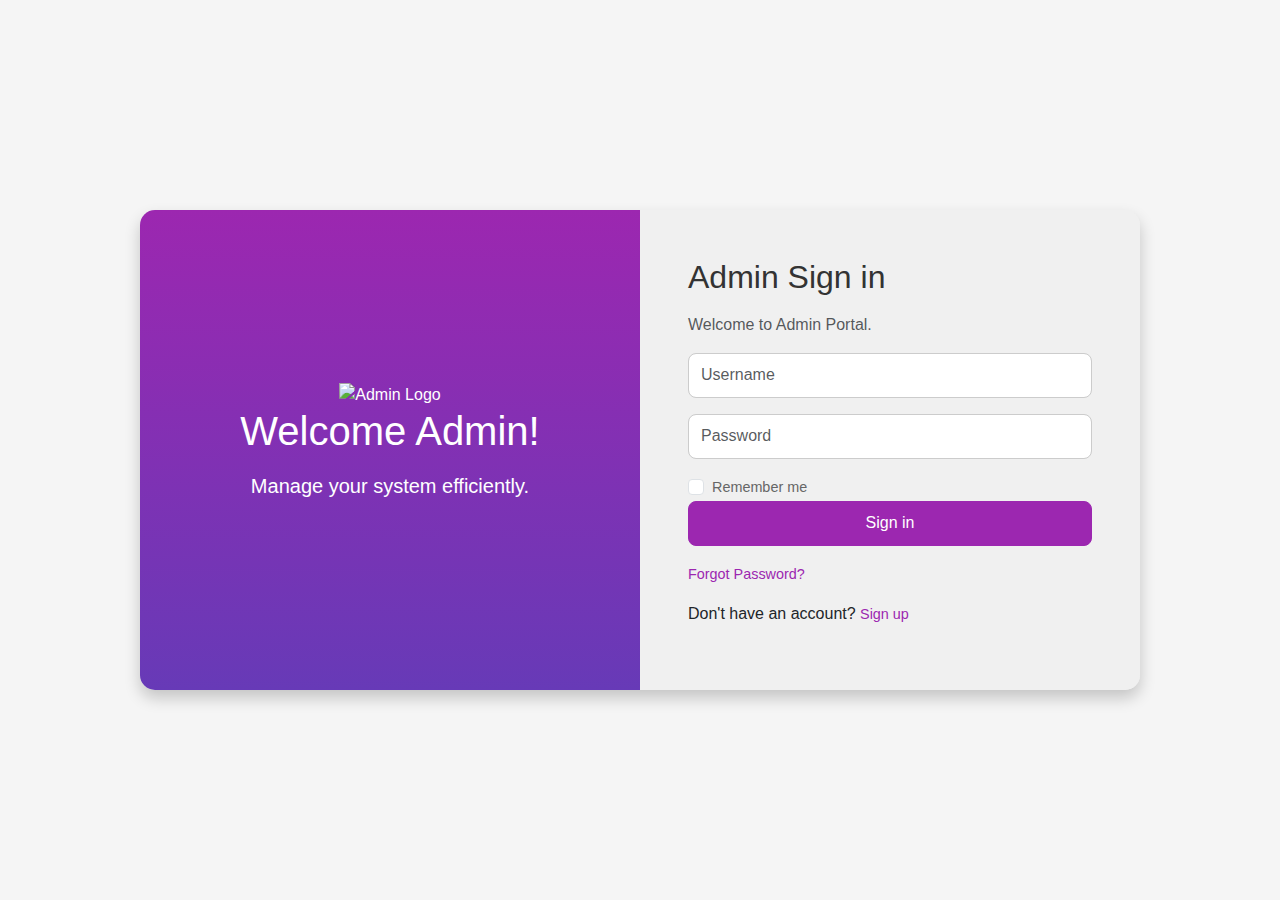
==== login_superadmin.html @ 80c26b61 "Merge pull request #1 from akbarprss/main" ====
<!DOCTYPE html>
<html lang="en">
  <head>
    <meta charset="UTF-8" />
    <meta name="viewport" content="width=device-width, initial-scale=1.0" />
    <title>Admin Login</title>
    <link
      rel="stylesheet"
      href="https://unpkg.com/bootstrap@5.3.3/dist/css/bootstrap.min.css"
    />
    <style>
      body {
        background: #f5f5f5; /* Background color */
        height: 100vh;
        display: flex;
        justify-content: center;
        align-items: center;
        font-family: "Segoe UI", Tahoma, Geneva, Verdana, sans-serif;
      }
      .login-container {
        background-color: #f0f0f0; /* Container background color */
        border-radius: 15px;
        box-shadow: 0 8px 16px rgba(0, 0, 0, 0.2);
        overflow: hidden;
        display: flex;
        max-width: 1000px;
        width: 100%;
      }
      .left-section {
        background: linear-gradient(
          to bottom,
          #9c27b0,
          #673ab7
        ); /* Gradient purple */
        padding: 3rem;
        flex: 1;
        display: flex;
        flex-direction: column;
        justify-content: center;
        align-items: center;
        color: white;
      }
      .left-section h1 {
        font-size: 2.5rem;
        margin-bottom: 1rem;
      }
      .left-section p {
        font-size: 1.25rem;
        max-width: 300px;
        text-align: center;
      }
      .right-section {
        padding: 3rem;
        flex: 1;
        display: flex;
        flex-direction: column;
        justify-content: center;
        background-color: #f0f0f0; /* Background color for the right section */
      }
      .right-section h2 {
        font-size: 2rem;
        margin-bottom: 1rem;
        color: #333; /* Text color for the right section */
      }
      .right-section .form-control {
        margin-bottom: 1rem;
        border-radius: 8px;
        height: 45px;
        border-color: #ccc; /* Border color for form controls */
      }
      .right-section .btn {
        height: 45px;
        border-radius: 8px;
        transition: all 0.3s ease-in-out;
        background-color: #9c27b0; /* Button color */
        border-color: #9c27b0;
        color: white; /* Text color for the button */
      }
      .right-section .btn:hover {
        transform: translateY(-2px);
        box-shadow: 0 4px 8px rgba(0, 0, 0, 0.1);
      }
      .form-check-label {
        font-size: 0.9rem;
        color: #666; /* Text color for form check label */
      }
      .form-check-input {
        margin-top: 0.3rem;
      }
      .forgot-password,
      .register {
        font-size: 0.9rem;
        text-decoration: none;
        color: #9c27b0; /* Link color */
        transition: all 0.3s ease-in-out;
      }
      .forgot-password:hover,
      .register:hover {
        text-decoration: underline;
      }
      .logo img {
        max-width: 150px;
      }
    </style>
  </head>
  <body>
    <div class="login-container">
      <div class="left-section">
        <div class="logo">
          <img src="Logo.png" alt="Admin Logo" />
        </div>
        <h1>Welcome Admin!</h1>
        <p>Manage your system efficiently.</p>
      </div>
      <div class="right-section">
        <h2>Admin Sign in</h2>
        <p class="text-muted">Welcome to Admin Portal.</p>
        <form>
          <input
            type="text"
            class="form-control"
            name="username"
            id="username"
            placeholder="Username"
            required
          />
          <input
            type="password"
            class="form-control"
            name="password"
            id="password"
            placeholder="Password"
            required
          />
          <div class="form-check">
            <input
              class="form-check-input"
              type="checkbox"
              value=""
              name="rememberMe"
              id="rememberMe"
            />
            <label class="form-check-label" for="rememberMe">
              Remember me
            </label>
          </div>
          <div class="d-grid">
            <button class="btn btn-primary" type="submit">Sign in</button>
          </div>
          <div class="mt-3">
            <a href="#!" class="forgot-password">Forgot Password?</a>
          </div>
          <div class="mt-3">
            <p>
              Don't have an account?
              <a href="#!" class="register">Sign up</a>
            </p>
          </div>
        </form>
      </div>
    </div>
  </body>
</html>
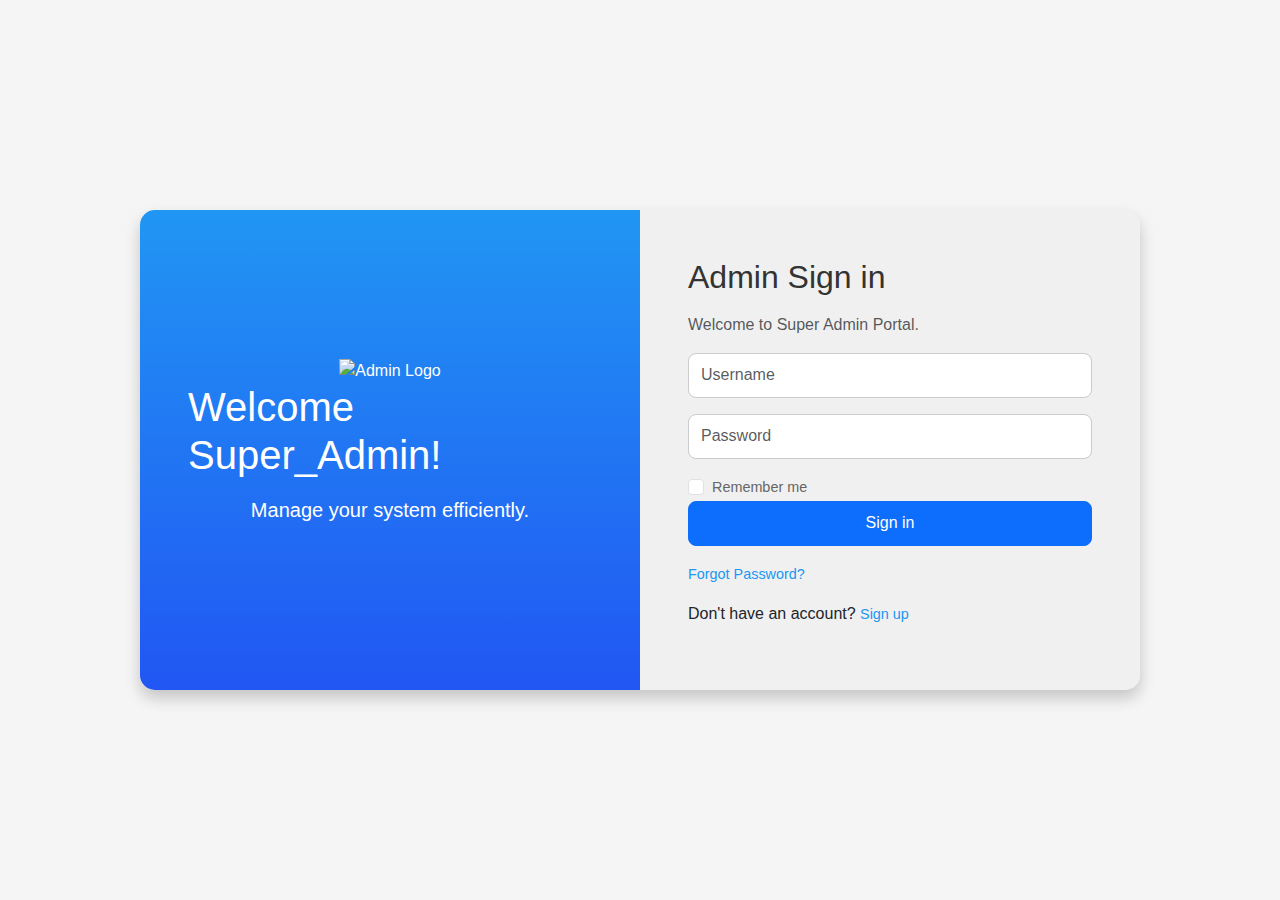
==== commit 1ec5ad57: "login_superadmin" ====
--- a/login_superadmin.html
+++ b/login_superadmin.html
@@ -29,8 +29,8 @@
       .left-section {
         background: linear-gradient(
           to bottom,
-          #9c27b0,
-          #673ab7
+          #2196f3,
+          #2156f3
         ); /* Gradient purple */
         padding: 3rem;
         flex: 1;
@@ -72,8 +72,7 @@
         height: 45px;
         border-radius: 8px;
         transition: all 0.3s ease-in-out;
-        background-color: #9c27b0; /* Button color */
-        border-color: #9c27b0;
+        background-color: #2196f3, #2156f3;
         color: white; /* Text color for the button */
       }
       .right-section .btn:hover {
@@ -91,7 +90,7 @@
       .register {
         font-size: 0.9rem;
         text-decoration: none;
-        color: #9c27b0; /* Link color */
+        color: #2196f3; /* Link color */
         transition: all 0.3s ease-in-out;
       }
       .forgot-password:hover,
@@ -109,13 +108,13 @@
         <div class="logo">
           <img src="Logo.png" alt="Admin Logo" />
         </div>
-        <h1>Welcome Admin!</h1>
+        <h1>Welcome Super_Admin!</h1>
         <p>Manage your system efficiently.</p>
       </div>
       <div class="right-section">
         <h2>Admin Sign in</h2>
-        <p class="text-muted">Welcome to Admin Portal.</p>
-        <form>
+        <p class="text-muted">Welcome to Super Admin Portal.</p>
+        <form id="loginform">
           <input
             type="text"
             class="form-control"
@@ -159,5 +158,39 @@
         </form>
       </div>
     </div>
+
+    <script>
+      const loginForm = document.getElementById("loginform");
+
+      loginForm.addEventListener("submit", async function (event) {
+        event.preventDefault();
+
+        const formData = new FormData(loginForm);
+        const formDataObject = Object.fromEntries(formData.entries());
+
+        try {
+          const response = await fetch("http://localhost:3000/login", {
+            method: "POST",
+            headers: {
+              "Content-Type": "application/json",
+            },
+            body: JSON.stringify(formDataObject),
+          });
+
+          if (!response.ok) {
+            const errorMessage = await response.json();
+            throw new Error(errorMessage.message || "Failed to log in");
+          }
+
+          const { token } = await response.json();
+          // Handle successful login (e.g., save token to localStorage, redirect)
+          localStorage.setItem("token", token);
+          window.location.href = "./"; // Replace with your logic (redirect, etc.)
+        } catch (error) {
+          console.error("Login failed:", error.message);
+          alert("Login failed. Please try again."); // Replace with your error handling
+        }
+      });
+    </script>
   </body>
 </html>
